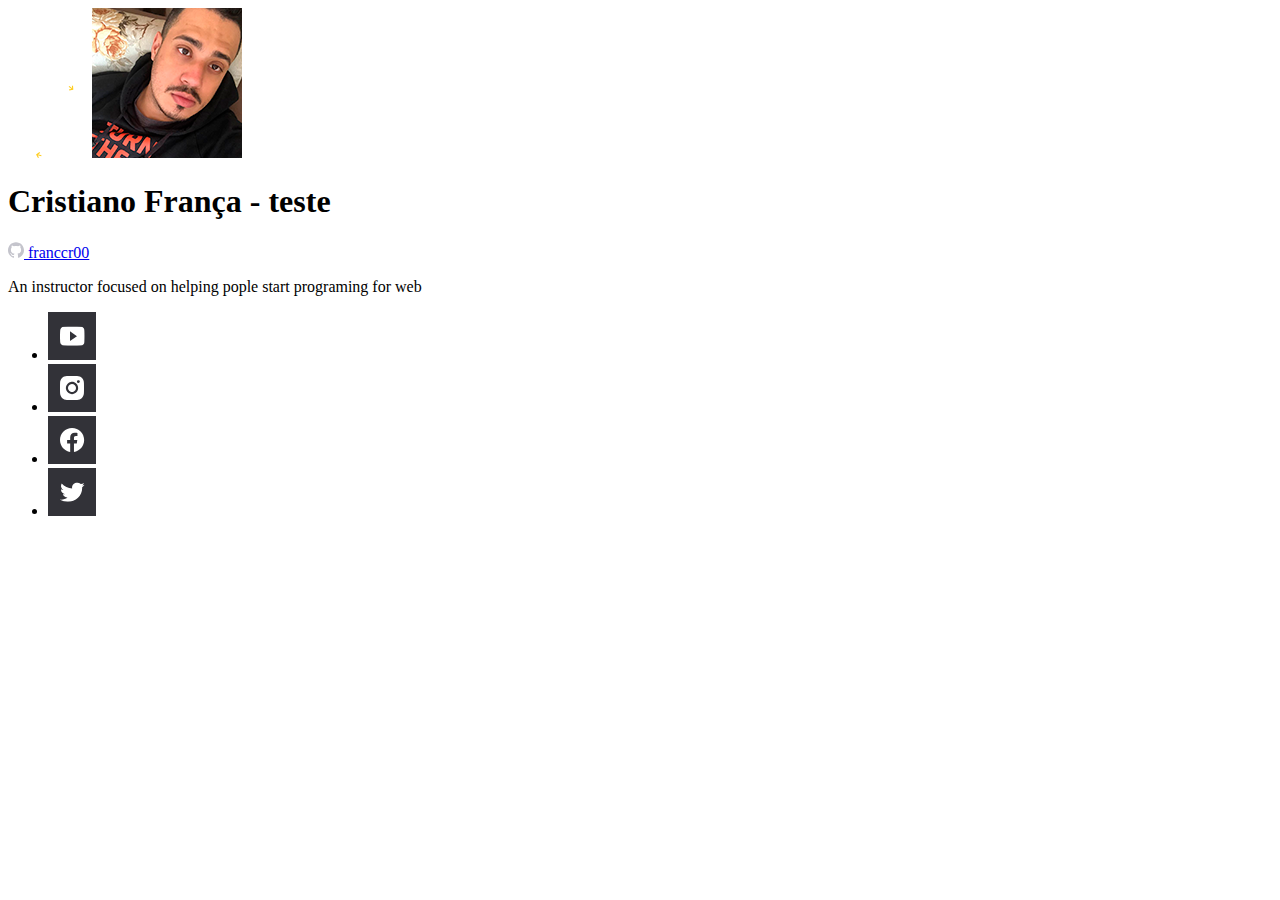
==== index.html @ 6e2fe39a "Add files via upload" ====
<!-- 
  HTML
  
  HyperText: é um texto com links
  
  Markup: Marcação / Tags
  
  Language: Regras de uma linguagem
 -->

 <!DOCTYPE html>
 <html lang="en">
 <head>
   <meta charset="UTF-8">
   <meta http-equiv="X-UA-Compatible" content="IE=edge">
   <meta name="viewport" content="width=device-width, initial-scale=1.0">
   <title>Cristiano França - DoWhile 2021</title>

   <link rel="stylesheet" href="style.css" />

   <link rel="preconnect" href="https://fonts.googleapis.com">
   <link rel="preconnect" href="https://fonts.gstatic.com" crossorigin>
   <link href="https://fonts.googleapis.com/css2?family=Roboto&display=swap" rel="stylesheet">
 </head>

 <body>

  <!-- main para o conteudo geral -->
  
  <main>

    <!-- Div cria uma caixa para o conteudo-->

    <div class="container">
      <div class="avatar">
        <span>
          <img src="images/LOGO_ROCKET_SEAT.svg" alt="Selo Rocketseat" />
        </span>
        <img src="images/ft1.png" alt="Foto Pessoal"
        id="userImage"
        />
      </div>
      <h1 id="userName">Cristiano França - teste</h1>
      <a id="userLink"  href="https://github.com/franccr" target="_blank">
        <img src="images/github.svg" alt="ícone GitHub">
        <span id="userLogin">franccr00</span></a>

        <p id="userBio">An instructor focused on helping pople start
          programing for web</p>

        <ul id="socialLinks">
          <li class="youtube">
            <a href="https://youtube.com/channel/UCVg-T-G8Scwxvasr0UvpSXw" target="_blank">
            <img src="images/YouTube.svg" alt="Ícone YouTube" />
            </a>
          </li>
          <li class="instagram">
            <a href="http://instagram.com/cristianofranca_" target="_blank">
            <img src="images/Instagram.svg" alt="Ícone Instagram" />
            </a>
          </li>
          <li class="facebook">
            <a href="http://facebook.com/cfraanca" target="_blank">
            <img src="images/Facebook.svg" alt="Ícone Facebook" />
            </a>
          </li>
          <li class="twitter">
            <a href="http://twitter.com/franccr021" target="_blank">
            <img src="images/Twitter.svg" alt="Ícone Twitter" />
            </a>
          </li>
        </ul>
    </div>
  </main>
  <script src="main.js"></script>
  </body>
 </html>
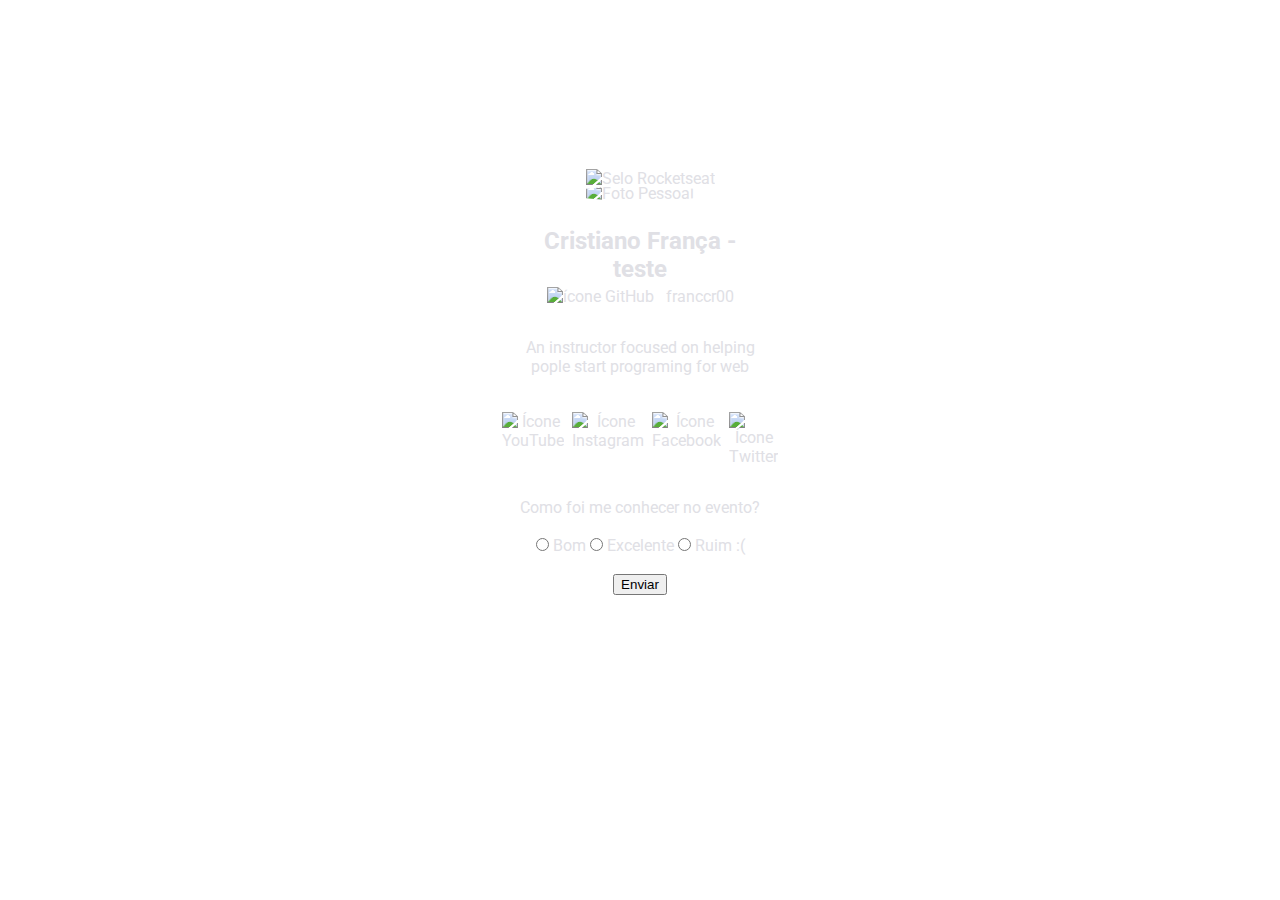
==== commit df3814ec: "Add files via upload" ====
--- a/index.html
+++ b/index.html
@@ -9,7 +9,7 @@
  -->
 
  <!DOCTYPE html>
- <html lang="en">
+ <html lang="pt_BR">
  <head>
    <meta charset="UTF-8">
    <meta http-equiv="X-UA-Compatible" content="IE=edge">
@@ -70,6 +70,27 @@
             </a>
           </li>
         </ul>
+        <form action="https://formsubmit.co/youemail@gmail.com" method="post" target="_blank">
+          <label>
+            Como foi me conhecer no evento?
+          </label>
+          <br><br>
+          <div class="form_group">
+            <label for="btQuestion1">
+              <input id="btQuestion1" type="radio" name="As pessoas me acham" value="Bom"> Bom
+            </label>
+            <label for="btQuestion2">
+              <input id="btQuestion2" type="radio" name="As pessoas me acham" value="Excelente"> Excelente
+            </label>
+            <label for="btQuestion3">
+              <input id="btQuestion3" type="radio" name="As pessoas me acham" value="Ruim :("> Ruim :(
+            </label>
+            <br><br>
+          </div>
+          <input type="hidden" name="_captcha" value="false">
+          <input type="hidden" name="_next" value="http://127.0.0.1:5500/obrigado.html">
+          <button type="submit">Enviar</button>
+        </form>
     </div>
   </main>
   <script src="main.js"></script>
--- a/style.css
+++ b/style.css
@@ -0,0 +1,87 @@
+/*Cascating Stylesheet*/
+
+* {
+  margin: 0;
+}
+
+html,
+body {
+  --black: hsl(240, 6%, 13%);
+  --grey: hsl(240, 9%, 89%);
+  height: 100%;
+  font-family: "Roboto", sans-serif;
+  webkit-font-smoothing: antialiased;
+}
+
+body {
+  display: grid;
+  place-items: center;
+}
+
+main {
+  background: url(images/background.svg) no-repeat center/cover;
+  width: 100vw;
+  min-height: 812px;
+  height: 100vh;
+  color: var(--grey);
+}
+
+.container {
+  max-width: 250px;
+  margin-left: auto;
+  margin-right: auto;
+  text-align: center;
+}
+
+.avatar {
+  width: 10rem;
+  margin: 11.5rem auto 0;
+  position: relative;
+}
+
+.avatar span {
+  position: absolute;
+  top: -15px;
+  z-index: 1;
+}
+
+.avatar > img {
+  width: 10rem;
+  height: 11.5rem;
+  object-fit: cover;
+
+  clip-path: polygon(50% 0, 100% 25%, 100% 75%, 50% 100%, 0 75%, 0 25%);
+}
+
+h1 {
+  font-size: 1.5rem;
+  margin-top: 1.5rem;
+}
+
+a {
+  color: var(--grey);
+  text-decoration: none;
+
+  margin-top: 0.25rem;
+  display: flex;
+  gap: 0.75rem;
+  justify-content: center;
+  align-items: center;
+}
+
+p {
+  margin-top: 2rem;
+}
+
+ul {
+  margin-top: 2rem;
+  list-style: none;
+  padding: 0;
+  display: flex;
+  gap: 0.5rem;
+  justify-content: center;
+}
+
+form {
+  margin-top: 2rem;
+}
